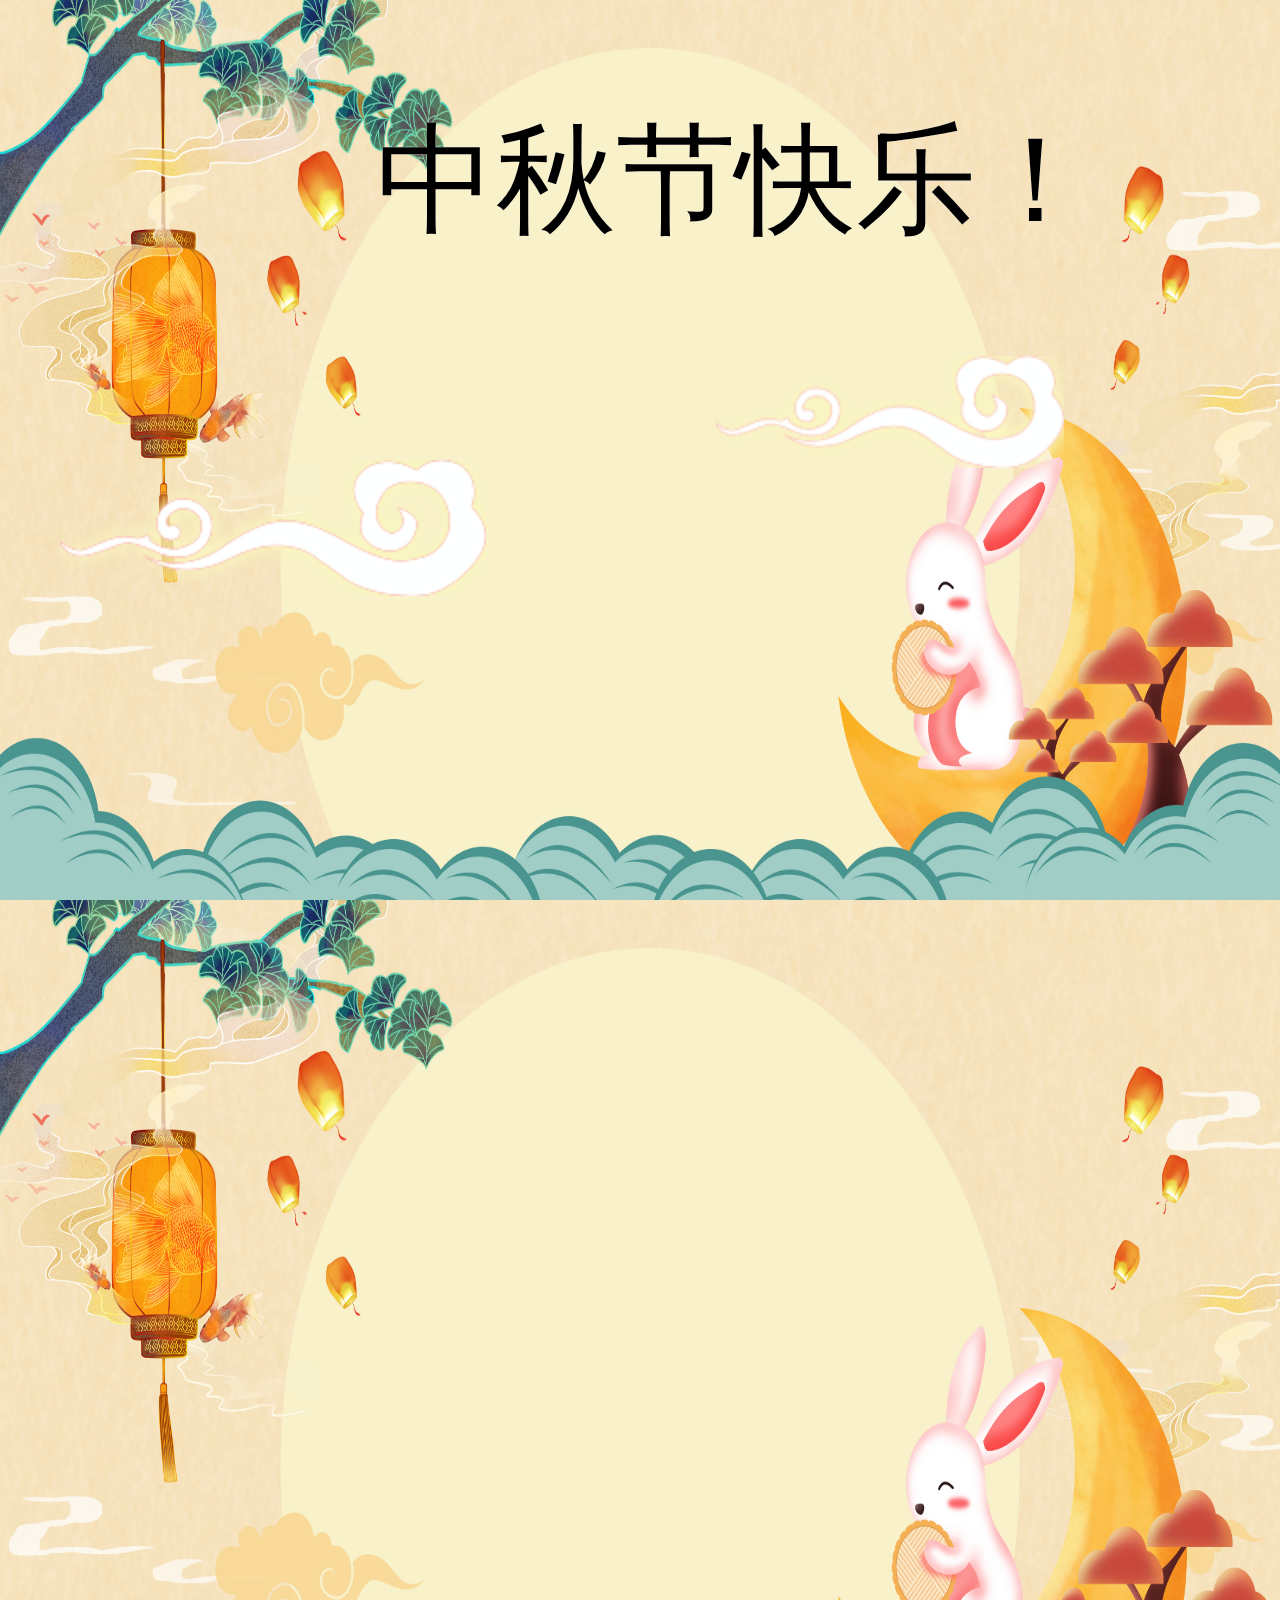
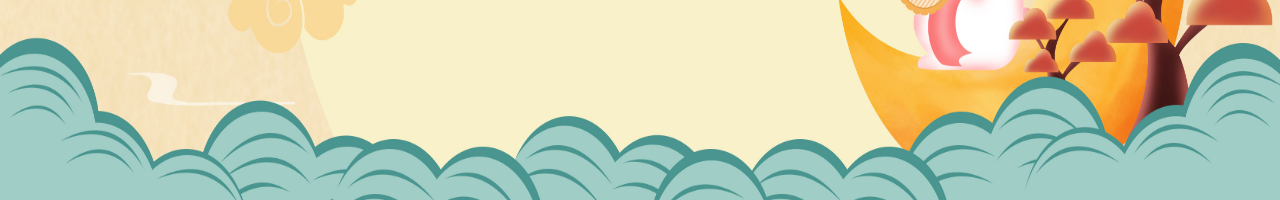
==== midAutumn.html @ 7bea8a37 "Initial commit" ====
<!DOCTYPE html>
<html lang="en">
<head>
  <meta charset="UTF-8">
  <title></title>
  <script src="js/vendor/zepto.min.js"></script>
  <script src="js/vendor/touch.min.js"></script>
  <script src="js/midAutumn.js"></script>
  <script>
    const fileInput = document.getElementById('avatar');
    const previewImg = document.getElementById('preview');

    fileInput.addEventListener('change', (event) => {
      const file = event.target.files[0];
      if (file) {
        const reader = new FileReader();
        reader.onload = (e) => {
          previewImg.src = e.target.result;
          previewImg.style.display = 'inline-block';
        };
        reader.readAsDataURL(file);
      }
    });

  </script>

  <link rel="stylesheet" href="css/animated.css"/>
  <link rel="stylesheet" href="css/midAutumn.css"/>
</head>
<body>

<!--一-->
<div class="page page1">
  <div>
    <div class="text1 animate zq1">中秋节快乐！</div>
    <div class="text2 animate zq2">中秋节快乐！</div>
    <img class="pic3 animate1 yun1 infinite" src="images/yun1.png" alt=""/>
    <img class="pic4 animate1 yun2 infinite" src="images/yun2.png" alt=""/>
  </div>
</div>

<!--二-->
<div class="page page2 pageDown">

  <div class="zi zi1 hide">
    <img src="images/xingxing.png" alt="" class="xing animate xingxing hide"/>
    <div class="jianjie1 animate zizi hide">水调歌头</div>
  </div>

  <div class="xian1 animate xianxian delay1 hide"></div>

  <div class="zi zi2 hide">
    <img src="images/xingxing.png" alt="" class="xing animate xingxing delay2 hide"/>
    <div class="jianjie2 animate zizi1 delay2 hide">明月几时有？把酒问青天。</div>
  </div>

  <div class="xian2 animate xianxian delay3 hide"></div>

  <div class="zi zi3 hide">
    <img src="images/xingxing.png" alt="" class="xing animate xingxing delay4 hide"/>
    <div class="jianjie3 animate zizi delay4 hide">不知天上宫阙,今夕是何年</div>
  </div>

  <div class="xian3 animate xianxian delay5 hide"></div>

  <div class="zi zi4 hide">
    <img src="images/xingxing.png" alt="" class="xing animate xingxing delay5 hide"/>
    <div class="jianjie4 animate zizi1 delay5 hide">我欲乘风归去，又恐琼楼玉宇</div>
  </div>

</div>

<!--三-->
<div class="page page6 pageDown">

  <div class="hide">
    <div class="qiyuan animate you hide">
      登录中秋网站-查看更多惊喜
    </div>
  </div>

  <div class="hide">
    <div class="qiyuan animate you hide">
      <div class="glass">
        <form class="form">
          <label for="avatar">选择头像:</label>
          <input type="file" id="avatar" name="avatar" accept="image/*"><br><br>
          <img id="preview" src="#" alt="预览头像" style="max-width: 200px; display: none;"><br><br>
          <label id="username">Username:</label>
          <input type="text" name="username"/><br><br>
          <label id="password">Password:</label>
          <input type="password" name="username"/><br><br>
          <div style="display:flex;flex-direction:row;justify-content:flex-start">
            <input type="submit" value="Login" style="width:80px;height:30px;color:black;border-color: cadetblue">
            <input type="submit" value="Register" style="width:80px;height:30px;color:black;border-color: cadetblue;margin-left:100px">
          </div>
        </form>
      </div>
    </div>
  </div>

</div>

</body>
</html>
---- css/animated.css ----
.animate{animation: 2s linear}

.animate1{animation: 5s linear}

.animate2{animation: 2s linear 1s}

.infinite{animation-iteration-count: infinite;}

/*�ӳ�*/

.delay1{animation-delay: 2s;}

.delay2{animation-delay: 3s;}

.delay3{animation-delay: 5s;}

.delay4{animation-delay: 6s;}

.delay5{animation-delay: 8s;}


.zidelay1{animation-delay: 1s;}
.zidelay2{animation-delay: 2s;}
.zidelay3{animation-delay: 3.5s;}
.zidelay4{animation-delay: 4s;}
.zidelay5{animation-delay: 5s;}
.zidelay6{animation-delay: 6s;}
.zidelay7{animation-delay: 7s;}
.zidelay8{animation-delay: 8s;}
.zidelay9{animation-delay: 9s;}
.zidelay10{animation-delay: 10s;}
.zidelay11{animation-delay: 11s;}
.zidelay12{animation-delay: 12s;}
.zidelay13{animation-delay: 13s;}
.zidelay14{animation-delay: 14s;}
.zidelay15{animation-delay: 15s;}
.zidelay16{animation-delay: 16s;}
.zidelay17{animation-delay: 17s;}


/*һ*/
.zq1{animation-name: zq1}
.zq2{animation-name: zq2}

.yun1{animation-name: yun1}
.yun2{animation-name: yun2}

/*��*/
.xingxing{animation-name: xingxing}

.zizi{animation-name: zizi}

.zizi1{animation-name: zizi1}

.xianxian{animation-name: xianxian}


/*��*/
.qy{animation-name: qy}

.wenzi{animation-name: wenzi}

/*��*/

.xisu{animation-name: xisu}

.wenzi22{animation-name: wenzi22}

.zuo{animation-name: zuo}

.you{animation-name: you}

.suo{animation-name: suo}

.shang{animation-name: shang}

.xia{animation-name: xia}

/*��*/

.meishi{animation-name: meishi}

/*��*/


/*һ*/
@keyframes zq1 {
  0%{transform: translate(-2rem,-2rem)}
  100%{transform: translate(0rem,0rem)}
}

@keyframes zq2 {
  0%{transform: translate(2rem,-2rem)}
  100%{transform: translate(0rem,0rem)}
}

@keyframes yun1 {
  0%{transform: translateX(0rem)}
  20%{transform: translateX(-1.5rem)}
  40%{transform: translateX(-3rem)}
  60%{transform: translateX(-5.5rem);opacity: 0}
  80%{transform: translateX(3rem);opacity: 0}
  90%{transform: translateX(1.5rem)}
  100%{transform: translateX(0rem)}
}

@keyframes yun2 {
  0%{transform: translateX(0rem)}
  20%{transform: translateX(3.5rem)}
  40%{transform: translateX(6rem);opacity: 0}
  60%{transform: translateX(-2.4rem);opacity: 0}
  80%{transform: translateX(-1rem)}
  90%{transform: translateX(-0.5rem)}
  100%{transform: translateX(0rem)}
}


/*��*/
@keyframes xingxing {
  0%{transform:scale(0) rotate(0deg);opacity: 0}
  100%{transform:scale(1) rotate(360deg);opacity: 1}
}

@keyframes zizi {
  0%{transform: translateY(-2rem);opacity: 0}
  50%{transform: translateY(2rem);opacity: 1}
  100%{transform: translateY(0rem);opacity: 1}
}

@keyframes zizi1 {
  0%{transform: translateX(5rem);opacity: 0}
  100%{transform: translateX(0rem);opacity: 1}
}

@keyframes xianxian {
  0%{opacity: 0}
  100%{opacity: 1}
}


/*��*/

@keyframes qy {
  0%{transform: rotate(0deg);opacity: 0}
  100%{transform: rotate(360deg);opacity: 1}
}

@keyframes wenzi {
  0%{transform: translateY(-10rem);opacity: 0}
  50%{transform: translateY(5rem);opacity: 1}
  100%{transform: translateY(0);opacity: 1}
}

/*��*/

@keyframes xisu {
  0%{transform: scale(0);opacity: 0}
  50%{transform: scale(2);opacity: 1}
  100%{transform: scale(1);opacity: 1}
}

@keyframes wenzi22 {
  0%{transform: translateX(-10rem);opacity: 0}
  50%{transform: translateX(2rem);opacity: 1}
  100%{transform: translateX(0);opacity: 1}
}

@keyframes zuo {
  0%{transform: translateX(-5rem); opacity: 0}
  100%{transform: translateX(0rem);opacity: 1}
}

@keyframes you {
  0%{transform: translateX(5rem); opacity: 0}
  100%{transform: translateX(0rem);opacity: 1}
}

@keyframes suo {
  0%{transform: scale(0);opacity: 0}
  50%{transform: scale(2);opacity: 1}
  100%{transform: scale(1);opacity: 1}
}

@keyframes shang {
  0%{transform: translateY(-5rem);opacity: 0}
  100%{transform: translateY(0rem);opacity: 1}
}

@keyframes xia {
  0%{transform: translateY(5rem);opacity: 0}
  100%{transform: translateY(0rem);opacity: 1}
}

/*��*/

@keyframes meishi {
  0%{transform:rotateY(0deg) }
  100%{transform:rotateY(360deg)}
}

/*��*/
---- css/midAutumn.css ----
*{
  margin: 0;
  padding: 0;
  list-style: none;
  text-decoration: none;
}

html,body{
  width: 100%;
  height: 100%;
  overflow: hidden;
  font-size: 20px;
}
/* 当屏幕宽度小于等于640像素时，设置字体大小为16像素 */
@media (max-width: 640px) {
  html {
    font-size: 100px;
  }
}

/* 当屏幕宽度大于640像素且小于等于960像素时，设置字体大小为24像素 */
@media (min-width: 641px) and (max-width: 960px) {
  html {
    font-size: 150px;
  }
}

/* 当屏幕宽度大于960像素时，设置字体大小为32像素 */
@media (min-width: 961px) {
  html {
    font-size: 200px;
  }
}


.page{
  width: 100%;
  height: 100%;
  overflow: hidden;
  position: absolute;
  background: url("../images/bg.jpg") no-repeat;
  background-size: 100% 100%;
}

/*һ*/
.page1{
  z-index: 99;
  height:100%
}

.page1 .text1{
  width: 4.69rem;
  height: 2.63rem;
  display: block;
  position: absolute;
  left: 1.88rem;
  top: 0.5rem;
  color:white;
  font-size: 0.6rem;
}
.page1 .text2{
  width: 4.69rem;
  height: 2.63rem;
  display: block;
  position: absolute;
  left: 1.88rem;
  color:black;
  top: 0.5rem;
  font-size: 0.6rem;
}
.page1 .pic3{
  width: 1.77rem;
  height: 0.56rem;
  display: block;
  position: absolute;
  top: 1.78rem;
  left: 3.55rem;
}
.page1 .pic4{
  width: 2.13rem;
  height: 0.68rem;
  display: block;
  position: absolute;
  top: 2.3rem;
  left: 0.3rem;
}


.page2 .zi{
  width: 2.76rem;
  height: 0.65rem;
}

.page2 .zi1{
  overflow: hidden;
  position: absolute;
  top: 0.5rem;
  left: 1.3rem;
}
.page2 .zi2{
  overflow: hidden;
  position: absolute;
  top: 1.22rem;
  left: 1rem;
}
.page2 .zi3{
  overflow: hidden;
  position: absolute;
  top: 1.94rem;
  left: 1.3rem;
}
.page2 .zi4{
  overflow: hidden;
  position: absolute;
  top: 2.8rem;
  left: 1rem;
}

/*��*/
.page2 .xian1{
  width: 0.83rem;
  height: 0.81rem;
  background: url("../images/xian.png") no-repeat;
  background-size: 0.83rem 1.51rem;
  transform: skewX(-40deg);
  position: absolute;
  top: 0.65rem;
  left: 1.1rem;
  opacity: 0;
  animation-fill-mode:forwards;
}
.page2 .xian1 img{
  width: 100%;
  height: 100%;
}

.page2 .xian2{
  width: 0.83rem;
  height: 0.81rem;
  background: url("../images/xian.png") no-repeat;
  background-size: 0.83rem 1.51rem;
  transform: skewX(-10deg);
  position: absolute;
  top: 1.42rem;
  left: 1.16rem;
  opacity: 0;
  animation-fill-mode:forwards;
}
.page2 .xian2 img{
  width: 100%;
  height: 100%;
}

.page2 .xian3{
  width: 0.83rem;
  height: 0.83rem;
  background: url("../images/xian.png") no-repeat;
  background-size: 0.83rem 1.51rem;
  transform: skewX(-42deg);
  position: absolute;
  top: 2.2rem;
  left: 1.1rem;
  opacity: 0;
  animation-fill-mode:forwards;
}
.page2 .xian3 img{
  width: 100%;
  height: 100%;
}

.page2 .zi .xing{
  width: 0.35rem;
  height: 0.33rem;
  display: block;
  float: left;
  opacity: 0;
  animation-fill-mode:forwards;
}

.page2 .zi .jianjie1{
  width: 1.86rem;
  height: 0.44rem;
  display: block;
  margin-top: 0.1rem;
  float: right;
}

.page2 .zi .jianjie2{
  width: 1.86rem;
  height: 0.44rem;
  margin-top: 0.1rem;
  float: right;
  display: block;
  opacity: 0;
  animation-fill-mode:forwards;
}
.page2 .zi .jianjie3{
  width: 1.86rem;
  height: 0.44rem;
  margin-top: 0.1rem;
  float: right;
  display: block;
  opacity: 0;
  animation-fill-mode:forwards;
}
.page2 .zi .jianjie4{
  width: 1.86rem;
  height: 0.44rem;
  margin-top: 0.1rem;
  float: right;
  display: block;
  opacity: 0;
  animation-fill-mode:forwards;
}
/*��*/

/*��*/
.page3 .qiyuan{
  width: 0.49rem;
  height: 2.67rem;
  display: block;
  position: absolute;
  top: 0.28rem;
  right: 0.7rem;
}

.page3 .wenzi{
  width: 4.5rem;
  height: 4rem;
  display: block;
  margin: 0.5rem 1.7rem 0 auto;
  color: white;
  font-weight: bold;
  font-size: 0.24rem;
}

.page3 .wenzi li{
  width: 0.24rem;
  float: right;
  margin-right: 0.15rem;

  opacity: 0;
  animation-fill-mode:forwards;
}

.page3 .pic3{
  width: 1.77rem;
  height: 0.56rem;
  display: block;
  position: absolute;
  top: 6.78rem;
  left: 3.55rem;
}
.page3 .pic4{
  width: 2.13rem;
  height: 0.68rem;
  display: block;
  position: absolute;
  top: 8.3rem;
  left: 0.3rem;
}

/*��*/
.page4,.page5,.page6{
  background: url("../images/bg.jpg");
  background-size: 100% 100%;
}

.page4 .qiyuan{
  width: 0.49rem;
  height: 2.67rem;
  display: block;
  position: absolute;
  top: 0.28rem;
  right: 0.7rem;
}

.page4 .wenzi2{
  width: 1.5rem;
  height: 3.34rem;
  display: block;
  margin: 0.5rem 1.5rem 0 auto;
  color: white;
  font-weight: bold;
  font-size: 0.24rem;
}

.page4 .wenzi2 li{
  width: 0.22rem;
  float: right;
  margin-right: 0.25rem;

  opacity: 0;
  animation-fill-mode:forwards;
}

.page4 .tu1{
  width: 3.08rem;
  height: 3.62rem;
  display: block;

  position: absolute;
  top: 0;
  left: 0.23rem;
}

.page4 .tu{
  width: 6.25em;
  margin: 0 0 0 auto;
  overflow: hidden;
}

.page4 .tu li{
  float: left;
  margin: 0.1rem 0.12rem 0 0;
  opacity: 0;
  animation-fill-mode:forwards;
}

/*��*/
.page5 .qiyuan{
  width: 0.49rem;
  height: 2.67rem;
  display: block;
  position: absolute;
  top: 0.28rem;
  right: 0.7rem;
}

.page5 .wenzi3{
  width: 1.5rem;
  height: 3.34rem;
  display: block;
  margin: 0.5rem 1.5rem 0 auto;
  color: white;
  font-weight: bold;
  font-size: 0.24rem;
}

.page5 .wenzi3 li{
  width: 0.22rem;
  float: right;
  margin-right: 0.1rem;

  opacity: 0;
  animation-fill-mode:forwards;
}

.page5 .tu2{
  width: 4.19rem;
  height: 2.87rem;
  display: block;

  position: absolute;
  top: 0.1rem;
  left: 0rem;

  opacity: 0;
  animation-fill-mode:forwards;
}

.page5 .tu{
  width: 6.25em;
  margin: 0 0 0 auto;
  overflow: hidden;
}

.page6 .qiyuan{
  width: 1.3rem;
  height: 2.67rem;
  display: block;
  margin: 10px auto;
}

.glass{
  background: rgba(193, 236, 247, 0.12);
  border-radius: 16px;
  box-shadow: 0 4px 30px rgba(0, 0, 0, 0.1);
  backdrop-filter: blur(3.1px);
  -webkit-backdrop-filter: blur(3.1px);
  border: 1px solid rgba(193, 236, 247, 0.75);
  width: 600px;
  height:600px;
  margin-top: -450px;
  display:flex;
  justify-content: flex-start;
  margin-left: -160px;
}

.glass .form{
  position:relative;
  top:50%;
  left:50%;
  transform: translate(-130px,-100px);
}

.page6 .shi1{
  width: 2.02rem;
  height: 2.62rem;
  display: block;
  position: absolute;
  top: 0.58rem;
  right: 1.38rem;

  opacity: 0;
  animation-fill-mode:forwards;
}

.page6 .shi2{
  width: 2.02rem;
  height: 2.62rem;
  display: block;
  position: absolute;
  top: 0.58rem;
  left: 0.36rem;

  opacity: 0;
  animation-fill-mode:forwards;
}

.page6 .shi3{
  /*width: 6rem;*/
  display: block;
  margin: 0 auto;
  font-size: 0.24rem;
  color: white;

  position: absolute;
  top: 4rem;
  left: 0.3rem;
}

.page6 .shi3 li{
  width: 0.20rem;
  float: right;
  margin-right: 0.1rem;

  opacity: 0;
  animation-fill-mode:forwards;
}

.page6 .pic3{
  width: 1.77rem;
  height: 0.56rem;
  display: block;
  position: absolute;
  top: 6.78rem;
  left: 3.55rem;
}

.page6 .pic4{
  width: 2.13rem;
  height: 0.68rem;
  display: block;
  position: absolute;
  top: 8.3rem;
  left: 0.3rem;
}



.pageUp{
  transform: translateY(-100%);
}

.pageDown{
  transform: translateY(100%);
}

.pageLeft{
  transform: translateX(-100%);
}

.pageRight{
  transform: translateX(100%);
}

.hide{
  display: none;
}
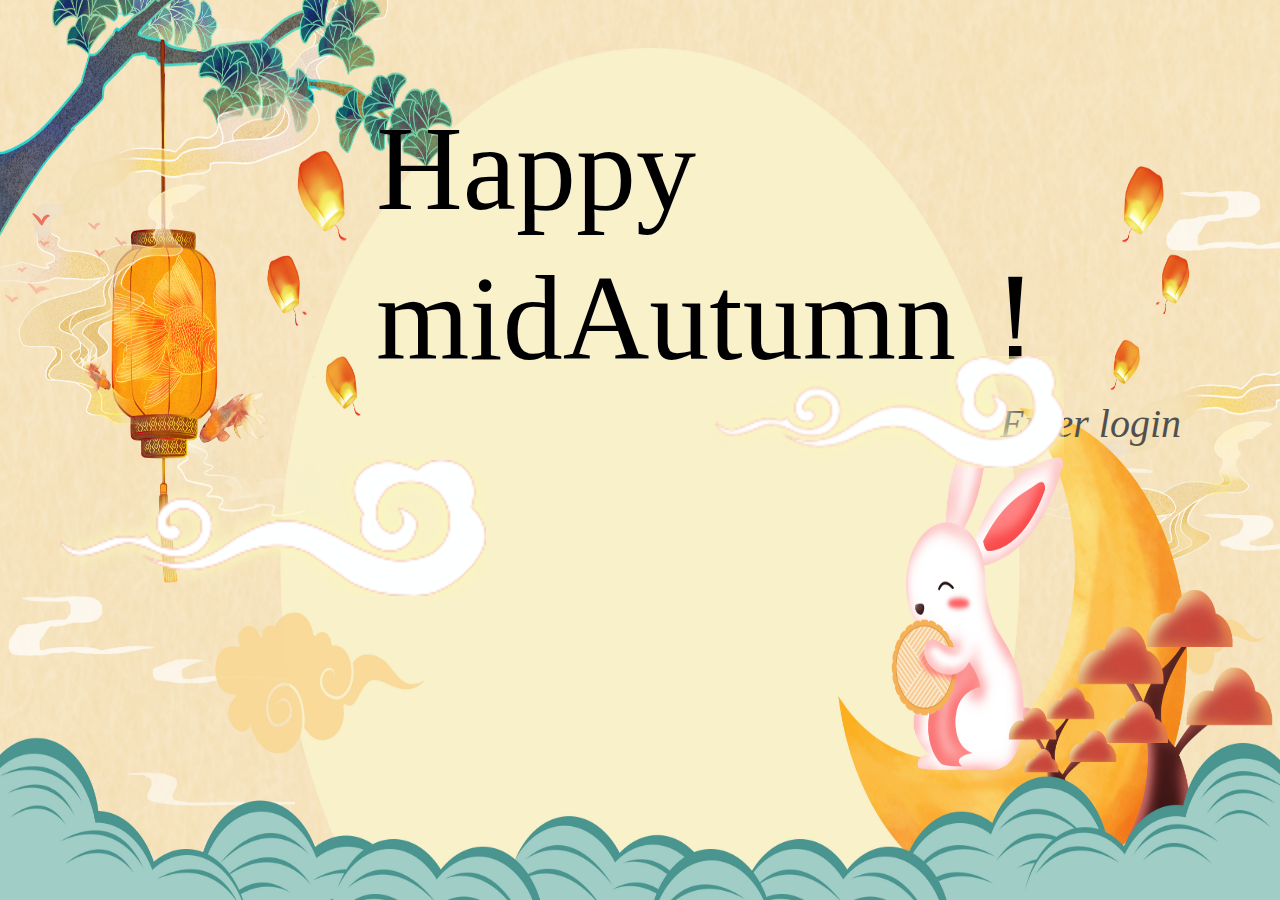
==== commit d6fc019a: "修改主页样式" ====
--- a/midAutumn.html
+++ b/midAutumn.html
@@ -6,100 +6,19 @@
   <script src="js/vendor/zepto.min.js"></script>
   <script src="js/vendor/touch.min.js"></script>
   <script src="js/midAutumn.js"></script>
-  <script>
-    const fileInput = document.getElementById('avatar');
-    const previewImg = document.getElementById('preview');
-
-    fileInput.addEventListener('change', (event) => {
-      const file = event.target.files[0];
-      if (file) {
-        const reader = new FileReader();
-        reader.onload = (e) => {
-          previewImg.src = e.target.result;
-          previewImg.style.display = 'inline-block';
-        };
-        reader.readAsDataURL(file);
-      }
-    });
-
-  </script>
-
+  <script src="https://ajax.googleapis.com/ajax/libs/jquery/3.5.1/jquery.min.js"></script>
   <link rel="stylesheet" href="css/animated.css"/>
   <link rel="stylesheet" href="css/midAutumn.css"/>
 </head>
 <body>
-
-<!--一-->
 <div class="page page1">
   <div>
-    <div class="text1 animate zq1">中秋节快乐！</div>
-    <div class="text2 animate zq2">中秋节快乐！</div>
+    <div class="text1 animate zq1">Happy midAutumn！</div>
+    <div class="text2 animate zq2">Happy midAutumn！</div>
+    <div class="text3 animate1 zq2"><a href="Login.html">Enter login</a></div>
     <img class="pic3 animate1 yun1 infinite" src="images/yun1.png" alt=""/>
     <img class="pic4 animate1 yun2 infinite" src="images/yun2.png" alt=""/>
   </div>
 </div>
-
-<!--二-->
-<div class="page page2 pageDown">
-
-  <div class="zi zi1 hide">
-    <img src="images/xingxing.png" alt="" class="xing animate xingxing hide"/>
-    <div class="jianjie1 animate zizi hide">水调歌头</div>
-  </div>
-
-  <div class="xian1 animate xianxian delay1 hide"></div>
-
-  <div class="zi zi2 hide">
-    <img src="images/xingxing.png" alt="" class="xing animate xingxing delay2 hide"/>
-    <div class="jianjie2 animate zizi1 delay2 hide">明月几时有？把酒问青天。</div>
-  </div>
-
-  <div class="xian2 animate xianxian delay3 hide"></div>
-
-  <div class="zi zi3 hide">
-    <img src="images/xingxing.png" alt="" class="xing animate xingxing delay4 hide"/>
-    <div class="jianjie3 animate zizi delay4 hide">不知天上宫阙,今夕是何年</div>
-  </div>
-
-  <div class="xian3 animate xianxian delay5 hide"></div>
-
-  <div class="zi zi4 hide">
-    <img src="images/xingxing.png" alt="" class="xing animate xingxing delay5 hide"/>
-    <div class="jianjie4 animate zizi1 delay5 hide">我欲乘风归去，又恐琼楼玉宇</div>
-  </div>
-
-</div>
-
-<!--三-->
-<div class="page page6 pageDown">
-
-  <div class="hide">
-    <div class="qiyuan animate you hide">
-      登录中秋网站-查看更多惊喜
-    </div>
-  </div>
-
-  <div class="hide">
-    <div class="qiyuan animate you hide">
-      <div class="glass">
-        <form class="form">
-          <label for="avatar">选择头像:</label>
-          <input type="file" id="avatar" name="avatar" accept="image/*"><br><br>
-          <img id="preview" src="#" alt="预览头像" style="max-width: 200px; display: none;"><br><br>
-          <label id="username">Username:</label>
-          <input type="text" name="username"/><br><br>
-          <label id="password">Password:</label>
-          <input type="password" name="username"/><br><br>
-          <div style="display:flex;flex-direction:row;justify-content:flex-start">
-            <input type="submit" value="Login" style="width:80px;height:30px;color:black;border-color: cadetblue">
-            <input type="submit" value="Register" style="width:80px;height:30px;color:black;border-color: cadetblue;margin-left:100px">
-          </div>
-        </form>
-      </div>
-    </div>
-  </div>
-
-</div>
-
 </body>
 </html>
--- a/css/animated.css
+++ b/css/animated.css
@@ -1,7 +1,7 @@
 
 .animate{animation: 2s linear}
 
-.animate1{animation: 5s linear}
+.animate1{animation: 3s linear}
 
 .animate2{animation: 2s linear 1s}
 
--- a/css/midAutumn.css
+++ b/css/midAutumn.css
@@ -3,6 +3,7 @@
   padding: 0;
   list-style: none;
   text-decoration: none;
+  color: #505050;
 }
 
 html,body{
@@ -45,7 +46,8 @@
 /*һ*/
 .page1{
   z-index: 99;
-  height:100%
+  height:100%;
+  width:100%;
 }
 
 .page1 .text1{
@@ -67,6 +69,17 @@
   color:black;
   top: 0.5rem;
   font-size: 0.6rem;
+}
+.page1 .text3{
+  width: 4.69rem;
+  height: 2.63rem;
+  display: block;
+  position: absolute;
+  left: 5rem;
+  color: #4b4b4b;
+  top: 2rem;
+  font-size: 0.2rem;
+  font-style: italic;
 }
 .page1 .pic3{
   width: 1.77rem;
@@ -373,6 +386,7 @@
 }
 
 .glass{
+  position: relative;
   background: rgba(193, 236, 247, 0.12);
   border-radius: 16px;
   box-shadow: 0 4px 30px rgba(0, 0, 0, 0.1);
@@ -387,13 +401,6 @@
   margin-left: -160px;
 }
 
-.glass .form{
-  position:relative;
-  top:50%;
-  left:50%;
-  transform: translate(-130px,-100px);
-}
-
 .page6 .shi1{
   width: 2.02rem;
   height: 2.62rem;
@@ -478,3 +485,45 @@
 .hide{
   display: none;
 }
+
+#login{
+  position: absolute;
+  top: 10%;
+  left: 50%;
+  margin: 150px 0px 0px -150px;
+  width: 300px;
+  height: 300px;
+}
+
+h1{
+  font-size: 2em;
+  margin: 0.67em 0;
+}
+
+input{
+  width: 278px;
+  height: 18px;
+  margin-bottom: 10px;
+  outline: none;
+  padding: 10px;
+  font-size: 13px;
+  color: #fff;
+  border: 1px solid #312E3D;
+  border-bottom-color: #56536A;
+  border-radius: 4px;
+  background-color: #2D2D3F;
+}
+
+.but{
+  width: 300px;
+  min-height: 20px;
+  display: block;
+  background-color: #4a77d4;
+  border: 1px solid #3762bc;
+  color: #fff;
+  padding: 9px 14px;
+  font-size: 15px;
+  line-height: normal;
+  border-radius: 5px;
+  margin: 0;
+}
